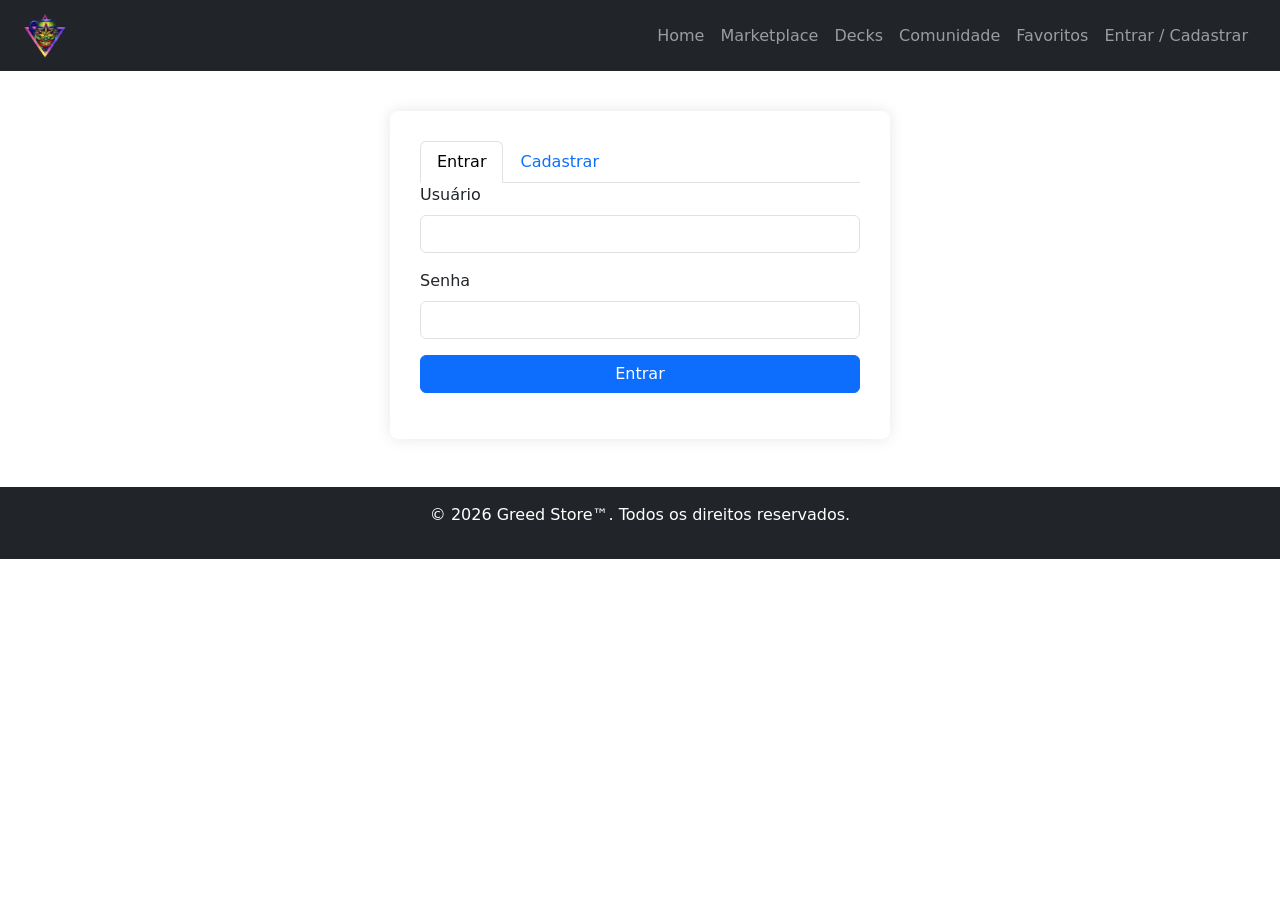
==== admin.html @ 8633f3f8 "Adição da API + várias outras funcionalidades" ====
<!DOCTYPE html>
<html lang="pt-br">
<head>
    <meta charset="UTF-8">
    <meta name="viewport" content="width=device-width, initial-scale=1">
    <title>Painel Administrativo | Greed Store</title>
    <link href="https://cdn.jsdelivr.net/npm/bootstrap@5.3.8/dist/css/bootstrap.min.css" rel="stylesheet">
    <style>
        .navbar-brand img {
            height: 45px;
        }
        .table-users th, .table-users td {
            vertical-align: middle;
        }
        .role-badge {
            font-size: 0.8rem;
            padding: 0.3rem 0.6rem;
        }
    </style>
</head>
<body>

    <nav class="navbar navbar-expand-lg navbar-dark bg-dark px-4">
        <a class="navbar-brand" href="index.html">
            <img src="imagens/logo_sem_fundo_greedstore.png" alt="Logo Greed Store">
        </a>
        <button class="navbar-toggler" type="button" data-bs-toggle="collapse" data-bs-target="#menu">
            <span class="navbar-toggler-icon"></span>
        </button>
        <div class="collapse navbar-collapse" id="menu">
        <div class="navbar-nav ms-auto">
        <a class="nav-link" href="index.html">Home</a>
        <a class="nav-link" href="martplace.html">Marketplace</a>
        <a class="nav-link" href="decks.html">Decks</a>
        <a class="nav-link" href="comunidade.html">Comunidade</a>
        <a class="nav-link" href="favoritos.html">Favoritos</a>
        <!-- O link "Conta" foi removido – será inserido dinamicamente pelo auth.js -->
        </div>
        </div>
    </nav>

    <div class="container mt-4">
        <div class="d-flex justify-content-between align-items-center mb-4">
            <h2>👑 Painel do Administrador</h2>
            <button class="btn btn-danger" id="logoutBtn">Sair</button>
        </div>

        <div class="row mb-4">
            <div class="col-md-4">
                <div class="card text-white bg-primary mb-3">
                    <div class="card-header">Total de Usuários</div>
                    <div class="card-body">
                        <h5 class="card-title" id="totalUsuarios">0</h5>
                    </div>
                </div>
            </div>
            <div class="col-md-4">
                <div class="card text-white bg-success mb-3">
                    <div class="card-header">Decks Criados</div>
                    <div class="card-body">
                        <h5 class="card-title" id="totalDecks">0</h5>
                    </div>
                </div>
            </div>
            <div class="col-md-4">
                <div class="card text-white bg-info mb-3">
                    <div class="card-header">Total de Cartas nos Decks</div>
                    <div class="card-body">
                        <h5 class="card-title" id="totalCartas">0</h5>
                    </div>
                </div>
            </div>
        </div>

        <h3>📋 Gerenciar Usuários</h3>
        <div class="table-responsive">
            <table class="table table-striped table-bordered table-users">
                <thead class="table-dark">
                    <tr>
                        <th>Usuário</th>
                        <th>Papel</th>
                        <th>Ações</th>
                    </tr>
                </thead>
                <tbody id="usersTableBody">
                    <!-- Preenchido via JS -->
                </tbody>
            </table>
        </div>
    </div>

    <footer class="bg-dark text-center text-white py-3 mt-5">
        <p>&copy; 2026 Greed Store™. Todos os direitos reservados.</p>
    </footer>

    <script src="https://cdn.jsdelivr.net/npm/bootstrap@5.3.8/dist/js/bootstrap.bundle.min.js"></script>
    <script src="js/auth.js"></script>
    <script>
        // Protege a página: só admin pode acessar
        (function() {
            if (!isLoggedIn()) {
                window.location.href = 'contas.html';
                return;
            }
            const user = getCurrentUser();
            if (user.role !== 'admin') {
                alert('Acesso negado. Você não é administrador.');
                window.location.href = 'index.html';
                return;
            }
        })();

        // Funções auxiliares
        function getUsers() {
            const users = localStorage.getItem('greedstore_users');
            return users ? JSON.parse(users) : [];
        }

        function saveUsers(users) {
            localStorage.setItem('greedstore_users', JSON.stringify(users));
        }

        function getDecks() {
            const decks = localStorage.getItem('greedstore_decks');
            return decks ? JSON.parse(decks) : [];
        }

        function atualizarEstatisticas() {
            const users = getUsers();
            const decks = getDecks();
            const totalCartas = decks.reduce((acc, deck) => acc + deck.cartas.length, 0);
            document.getElementById('totalUsuarios').innerText = users.length;
            document.getElementById('totalDecks').innerText = decks.length;
            document.getElementById('totalCartas').innerText = totalCartas;
        }

        function renderizarTabelaUsuarios() {
            const users = getUsers();
            const tbody = document.getElementById('usersTableBody');
            tbody.innerHTML = '';
            users.forEach(user => {
                const tr = document.createElement('tr');
                tr.innerHTML = `
                    <td>${escapeHtml(user.username)}</td>
                    <td>
                        <span class="badge ${user.role === 'admin' ? 'bg-danger' : 'bg-secondary'} role-badge">
                            ${user.role === 'admin' ? 'Admin' : 'Usuário'}
                        </span>
                    </td>
                    <td>
                        ${user.username !== 'admin' ? `
                            <button class="btn btn-sm btn-warning toggle-role" data-username="${user.username}">
                                ${user.role === 'admin' ? 'Remover Admin' : 'Tornar Admin'}
                            </button>
                            <button class="btn btn-sm btn-danger delete-user" data-username="${user.username}">
                                Excluir
                            </button>
                        ` : '<span class="text-muted">Protegido</span>'}
                    </td>
                `;
                tbody.appendChild(tr);
            });

            // Eventos dos botões
            document.querySelectorAll('.toggle-role').forEach(btn => {
                btn.addEventListener('click', () => {
                    const username = btn.dataset.username;
                    let users = getUsers();
                    const userIndex = users.findIndex(u => u.username === username);
                    if (userIndex !== -1) {
                        users[userIndex].role = users[userIndex].role === 'admin' ? 'user' : 'admin';
                        saveUsers(users);
                        renderizarTabelaUsuarios();
                        atualizarEstatisticas();
                    }
                });
            });

            document.querySelectorAll('.delete-user').forEach(btn => {
                btn.addEventListener('click', () => {
                    const username = btn.dataset.username;
                    if (confirm(`Tem certeza que deseja excluir o usuário "${username}"?`)) {
                        let users = getUsers();
                        users = users.filter(u => u.username !== username);
                        saveUsers(users);
                        renderizarTabelaUsuarios();
                        atualizarEstatisticas();
                    }
                });
            });
        }

        function escapeHtml(text) {
            if (!text) return '';
            return text.replace(/[&<>]/g, function(m) {
                if (m === '&') return '&amp;';
                if (m === '<') return '&lt;';
                if (m === '>') return '&gt;';
                return m;
            });
        }

        // Inicialização
        atualizarEstatisticas();
        renderizarTabelaUsuarios();

        // Logout
        document.getElementById('logoutBtn').addEventListener('click', logout);
    </script>
    <script src="js/auth.js"></script>
</body>
</html>
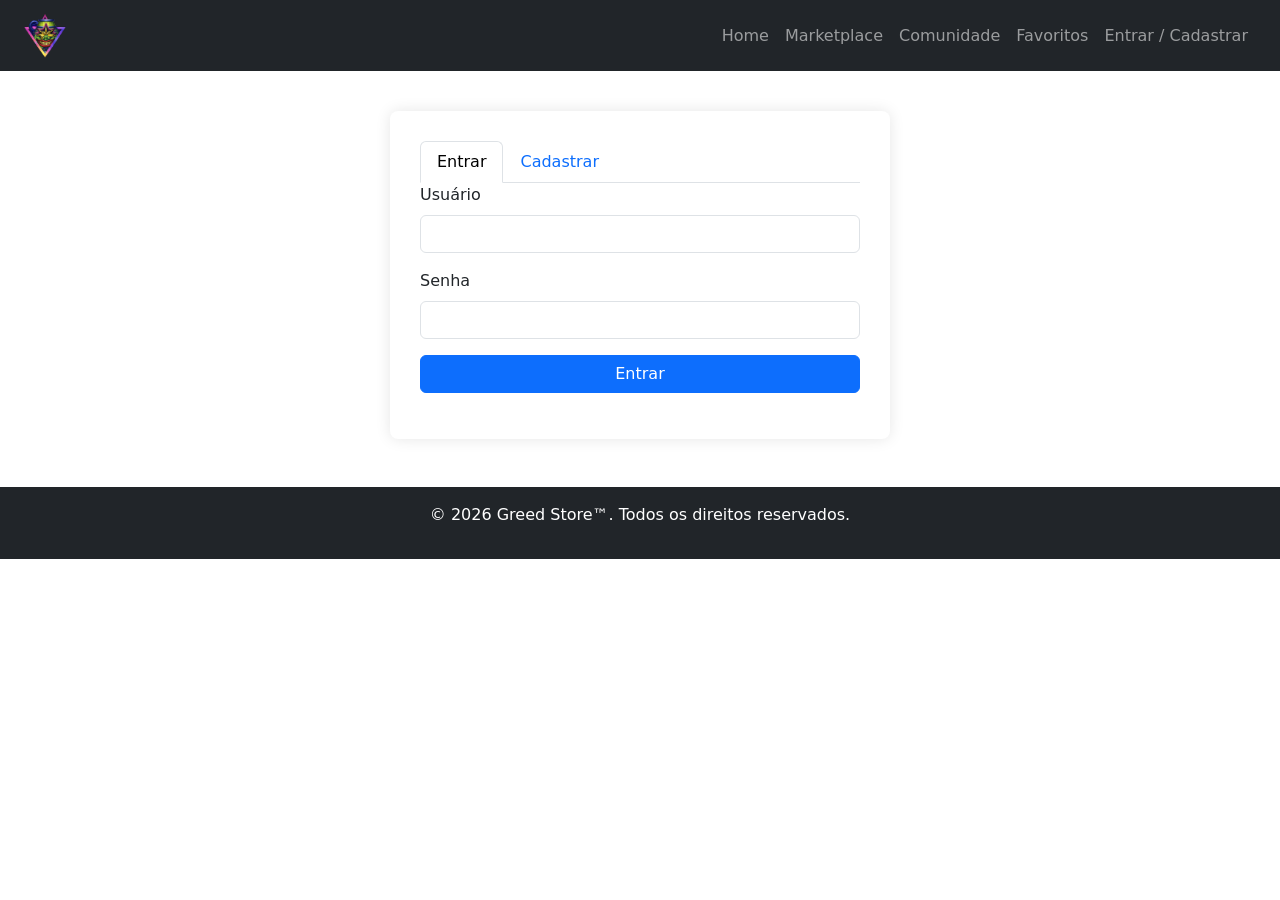
==== commit 0903131d: "Mudanças diversas" ====
--- a/admin.html
+++ b/admin.html
@@ -6,21 +6,113 @@
     <title>Painel Administrativo | Greed Store</title>
     <link href="https://cdn.jsdelivr.net/npm/bootstrap@5.3.8/dist/css/bootstrap.min.css" rel="stylesheet">
     <style>
+        /* ===== ESTILO GERAL ESCURO ===== */
+        body {
+            background-color: #0d1117;
+            color: #c9d1d9;
+            font-family: Arial, Helvetica, sans-serif;
+        }
+
         .navbar-brand img {
             height: 45px;
         }
-        .table-users th, .table-users td {
-            vertical-align: middle;
+
+        /* ===== CARDS DE ESTATÍSTICAS ===== */
+        .card {
+            background-color: #161b22;
+            border: 1px solid #30363d;
+            transition: 0.2s;
         }
+        .card:hover {
+            border-color: #00d2ff;
+            box-shadow: 0 4px 10px rgba(0, 210, 255, 0.15);
+        }
+        .card-header {
+            background-color: #0d1117;
+            border-bottom: 1px solid #30363d;
+            color: #ffffff;
+            font-weight: bold;
+        }
+        .card-body {
+            color: #c9d1d9;
+        }
+        .card-title {
+            color: #ffffff;
+        }
+
+        /* ===== TABELA ===== */
+        .table {
+            color: #c9d1d9;
+            background-color: #161b22;
+            border-color: #30363d;
+        }
+        .table-striped > tbody > tr:nth-of-type(odd) {
+            background-color: #0d1117;
+        }
+        .table-bordered {
+            border-color: #30363d;
+        }
+        .table-bordered td, .table-bordered th {
+            border-color: #30363d;
+        }
+        .table thead th {
+            background-color: #0d1117;
+            border-bottom: 2px solid #30363d;
+            color: #ffffff;
+        }
+        .table tbody tr:hover {
+            background-color: #21262d;
+        }
+
+        /* ===== BADGES ===== */
         .role-badge {
             font-size: 0.8rem;
             padding: 0.3rem 0.6rem;
+        }
+        .bg-danger {
+            background-color: #e53238 !important;
+        }
+        .bg-secondary {
+            background-color: #30363d !important;
+        }
+
+        /* ===== BOTÕES ===== */
+        .btn-warning {
+            background-color: #ffc107;
+            border-color: #ffc107;
+            color: #000;
+        }
+        .btn-danger {
+            background-color: #e53238;
+            border-color: #e53238;
+        }
+        .btn-danger:hover {
+            background-color: #c91f2c;
+            border-color: #c91f2c;
+        }
+        .btn-warning:hover {
+            background-color: #e0a800;
+            border-color: #e0a800;
+        }
+
+        /* ===== TÍTULOS ===== */
+        h2, h3, h4 {
+            color: #ffffff;
+        }
+        .text-muted {
+            color: #8b949e !important;
+        }
+
+        /* ===== FOOTER ===== */
+        footer {
+            background-color: #161b22 !important;
+            border-top: 1px solid #30363d;
         }
     </style>
 </head>
 <body>
 
-    <nav class="navbar navbar-expand-lg navbar-dark bg-dark px-4">
+    <nav class="navbar navbar-expand-lg navbar-dark bg-dark px-4 border-bottom border-secondary">
         <a class="navbar-brand" href="index.html">
             <img src="imagens/logo_sem_fundo_greedstore.png" alt="Logo Greed Store">
         </a>
@@ -28,14 +120,14 @@
             <span class="navbar-toggler-icon"></span>
         </button>
         <div class="collapse navbar-collapse" id="menu">
-        <div class="navbar-nav ms-auto">
-        <a class="nav-link" href="index.html">Home</a>
-        <a class="nav-link" href="martplace.html">Marketplace</a>
-        <a class="nav-link" href="decks.html">Decks</a>
-        <a class="nav-link" href="comunidade.html">Comunidade</a>
-        <a class="nav-link" href="favoritos.html">Favoritos</a>
-        <!-- O link "Conta" foi removido – será inserido dinamicamente pelo auth.js -->
-        </div>
+            <div class="navbar-nav ms-auto">
+                <a class="nav-link" href="index.html">Home</a>
+                <a class="nav-link" href="marketplace.html">Marketplace</a>
+                <a class="nav-link" href="decks.html">Decks</a>
+                <a class="nav-link" href="comunidade.html">Comunidade</a>
+                <a class="nav-link" href="favoritos.html">Favoritos</a>
+                <!-- O link "Conta" será inserido dinamicamente pelo auth.js -->
+            </div>
         </div>
     </nav>
 
@@ -72,7 +164,7 @@
             </div>
         </div>
 
-        <h3>📋 Gerenciar Usuários</h3>
+        <h3 class="border-bottom border-secondary pb-2 mb-3">📋 Gerenciar Usuários</h3>
         <div class="table-responsive">
             <table class="table table-striped table-bordered table-users">
                 <thead class="table-dark">
@@ -89,124 +181,12 @@
         </div>
     </div>
 
-    <footer class="bg-dark text-center text-white py-3 mt-5">
+    <footer class="bg-dark text-center text-white py-4 mt-5 border-top border-secondary">
         <p>&copy; 2026 Greed Store™. Todos os direitos reservados.</p>
     </footer>
 
     <script src="https://cdn.jsdelivr.net/npm/bootstrap@5.3.8/dist/js/bootstrap.bundle.min.js"></script>
     <script src="js/auth.js"></script>
-    <script>
-        // Protege a página: só admin pode acessar
-        (function() {
-            if (!isLoggedIn()) {
-                window.location.href = 'contas.html';
-                return;
-            }
-            const user = getCurrentUser();
-            if (user.role !== 'admin') {
-                alert('Acesso negado. Você não é administrador.');
-                window.location.href = 'index.html';
-                return;
-            }
-        })();
-
-        // Funções auxiliares
-        function getUsers() {
-            const users = localStorage.getItem('greedstore_users');
-            return users ? JSON.parse(users) : [];
-        }
-
-        function saveUsers(users) {
-            localStorage.setItem('greedstore_users', JSON.stringify(users));
-        }
-
-        function getDecks() {
-            const decks = localStorage.getItem('greedstore_decks');
-            return decks ? JSON.parse(decks) : [];
-        }
-
-        function atualizarEstatisticas() {
-            const users = getUsers();
-            const decks = getDecks();
-            const totalCartas = decks.reduce((acc, deck) => acc + deck.cartas.length, 0);
-            document.getElementById('totalUsuarios').innerText = users.length;
-            document.getElementById('totalDecks').innerText = decks.length;
-            document.getElementById('totalCartas').innerText = totalCartas;
-        }
-
-        function renderizarTabelaUsuarios() {
-            const users = getUsers();
-            const tbody = document.getElementById('usersTableBody');
-            tbody.innerHTML = '';
-            users.forEach(user => {
-                const tr = document.createElement('tr');
-                tr.innerHTML = `
-                    <td>${escapeHtml(user.username)}</td>
-                    <td>
-                        <span class="badge ${user.role === 'admin' ? 'bg-danger' : 'bg-secondary'} role-badge">
-                            ${user.role === 'admin' ? 'Admin' : 'Usuário'}
-                        </span>
-                    </td>
-                    <td>
-                        ${user.username !== 'admin' ? `
-                            <button class="btn btn-sm btn-warning toggle-role" data-username="${user.username}">
-                                ${user.role === 'admin' ? 'Remover Admin' : 'Tornar Admin'}
-                            </button>
-                            <button class="btn btn-sm btn-danger delete-user" data-username="${user.username}">
-                                Excluir
-                            </button>
-                        ` : '<span class="text-muted">Protegido</span>'}
-                    </td>
-                `;
-                tbody.appendChild(tr);
-            });
-
-            // Eventos dos botões
-            document.querySelectorAll('.toggle-role').forEach(btn => {
-                btn.addEventListener('click', () => {
-                    const username = btn.dataset.username;
-                    let users = getUsers();
-                    const userIndex = users.findIndex(u => u.username === username);
-                    if (userIndex !== -1) {
-                        users[userIndex].role = users[userIndex].role === 'admin' ? 'user' : 'admin';
-                        saveUsers(users);
-                        renderizarTabelaUsuarios();
-                        atualizarEstatisticas();
-                    }
-                });
-            });
-
-            document.querySelectorAll('.delete-user').forEach(btn => {
-                btn.addEventListener('click', () => {
-                    const username = btn.dataset.username;
-                    if (confirm(`Tem certeza que deseja excluir o usuário "${username}"?`)) {
-                        let users = getUsers();
-                        users = users.filter(u => u.username !== username);
-                        saveUsers(users);
-                        renderizarTabelaUsuarios();
-                        atualizarEstatisticas();
-                    }
-                });
-            });
-        }
-
-        function escapeHtml(text) {
-            if (!text) return '';
-            return text.replace(/[&<>]/g, function(m) {
-                if (m === '&') return '&amp;';
-                if (m === '<') return '&lt;';
-                if (m === '>') return '&gt;';
-                return m;
-            });
-        }
-
-        // Inicialização
-        atualizarEstatisticas();
-        renderizarTabelaUsuarios();
-
-        // Logout
-        document.getElementById('logoutBtn').addEventListener('click', logout);
-    </script>
-    <script src="js/auth.js"></script>
+    <script src="js/admin.js"></script>
 </body>
 </html>
